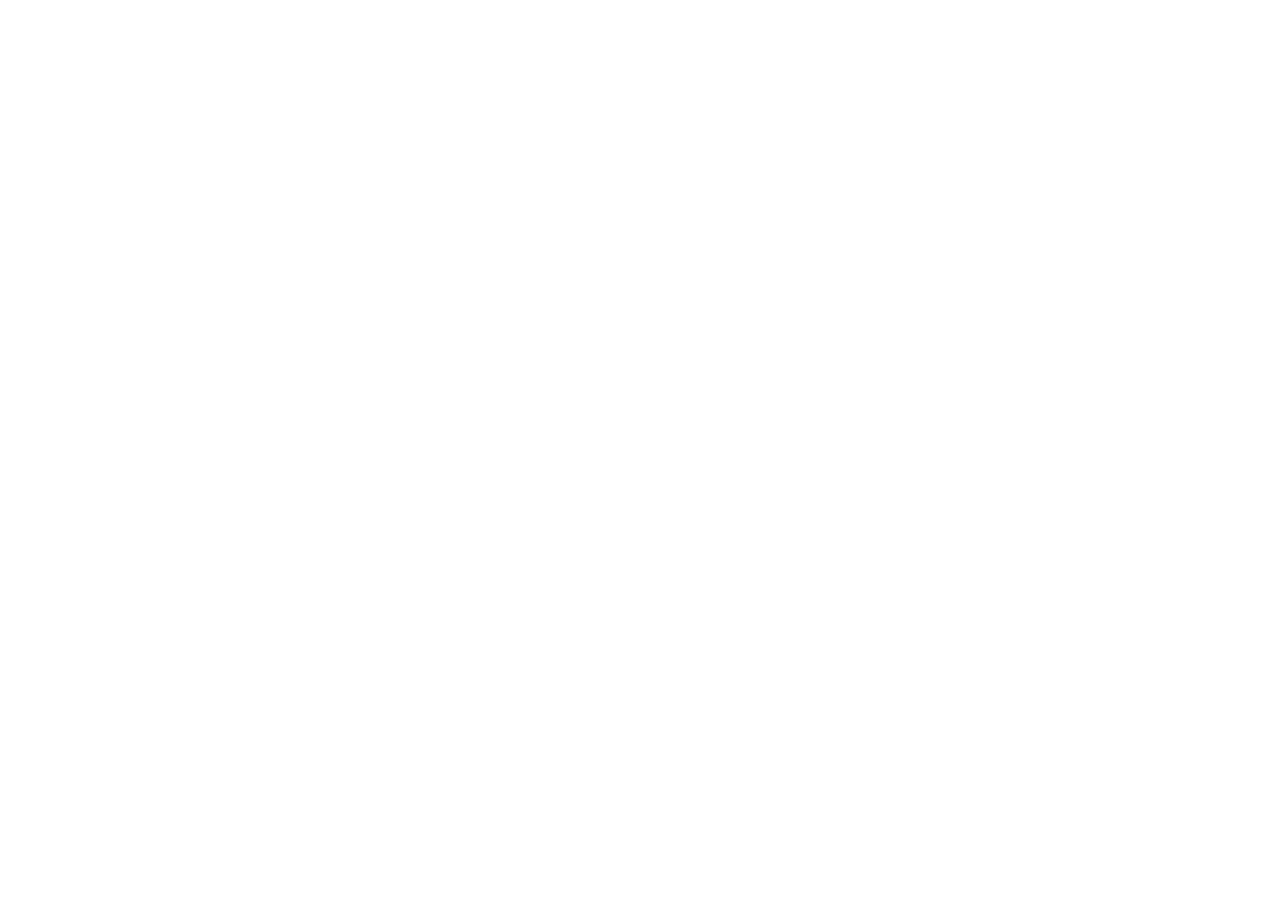
==== index.html @ a0ca3797 "Modifique el html y puse los links a los css" ====
<!DOCTYPE html>
<html lang="es">
<head>
	<meta charset="utf-8">
	<title>Frontend</title>
	<meta name="description" content="Curso de Frontend onlie">
	<meta name="keywords" content="html, css, backbone, django, node">
	<link rel="stylesheet" type="text/css" href="css/style.css">
	<link rel="stylesheet" type="text/css" href="css/normalize.css">

</head>
<body>

</body>
</html>
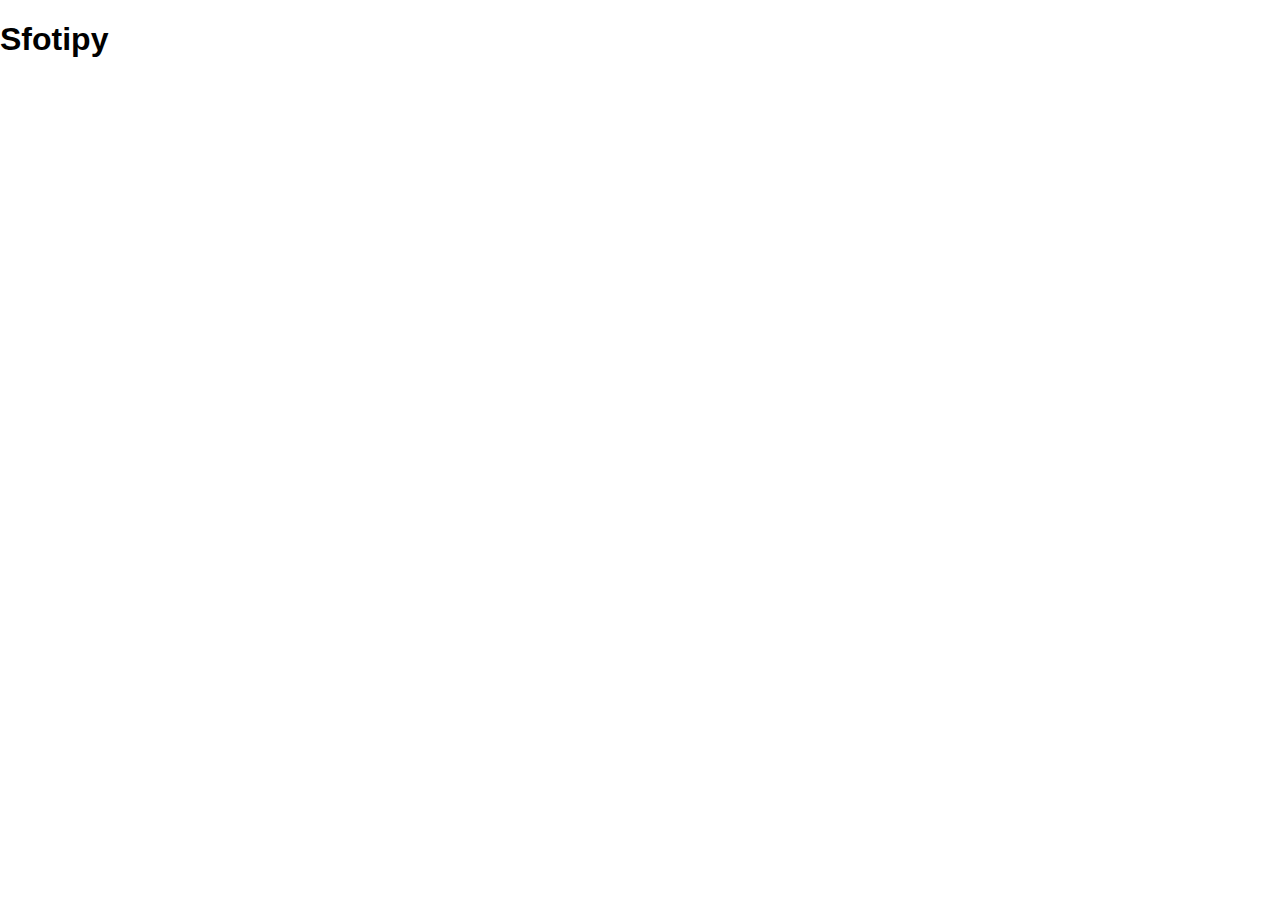
==== commit 213ccae3: "todo configurado" ====
--- a/index.html
+++ b/index.html
@@ -7,9 +7,8 @@
 	<meta name="keywords" content="html, css, backbone, django, node">
 	<link rel="stylesheet" type="text/css" href="css/style.css">
 	<link rel="stylesheet" type="text/css" href="css/normalize.css">
-
 </head>
 <body>
-
+<h1>Sfotipy</h1>
 </body>
 </html>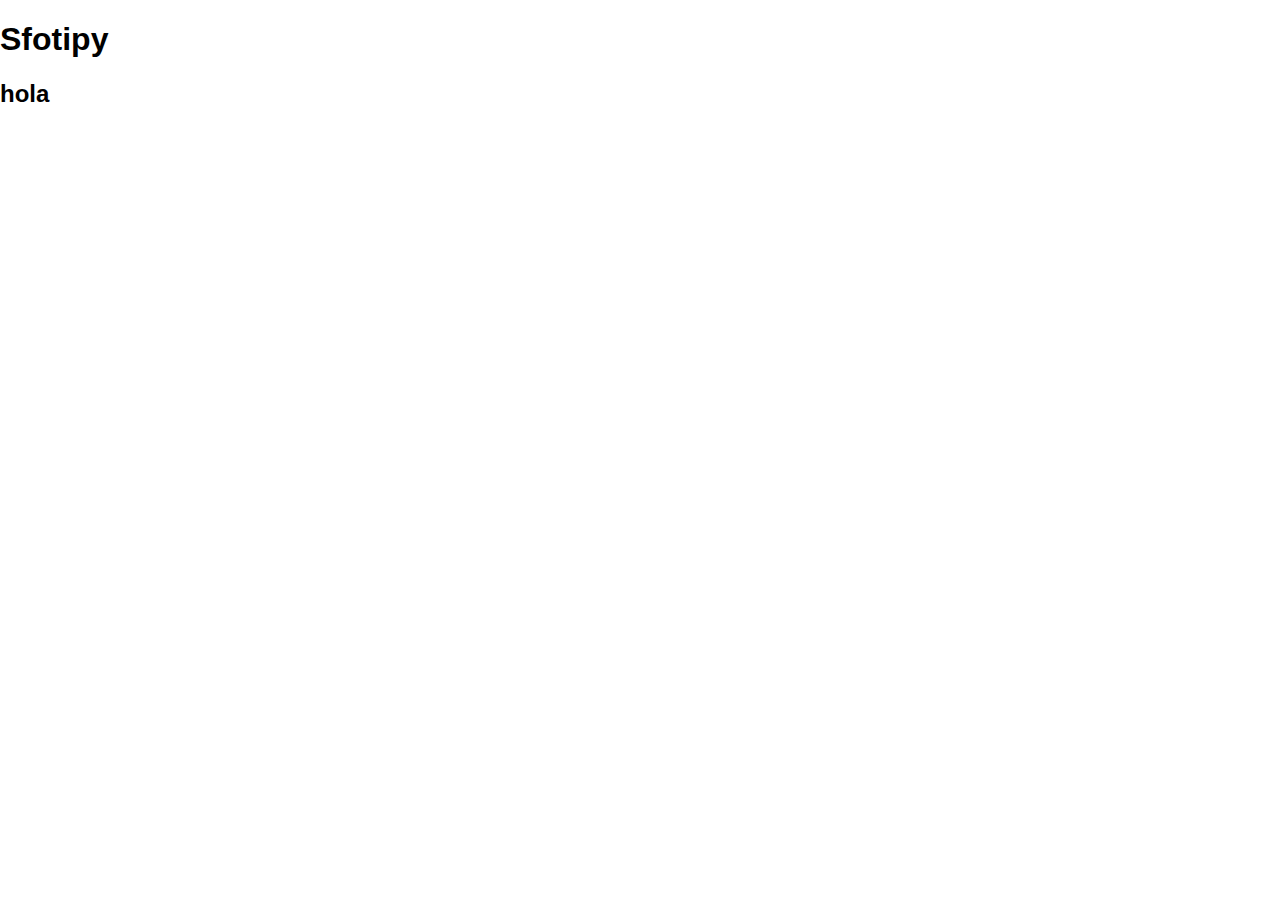
==== commit 3a5d7664: "Que suba -.-" ====
--- a/index.html
+++ b/index.html
@@ -10,5 +10,6 @@
 </head>
 <body>
 <h1>Sfotipy</h1>
+<h2>hola</h2>
 </body>
 </html>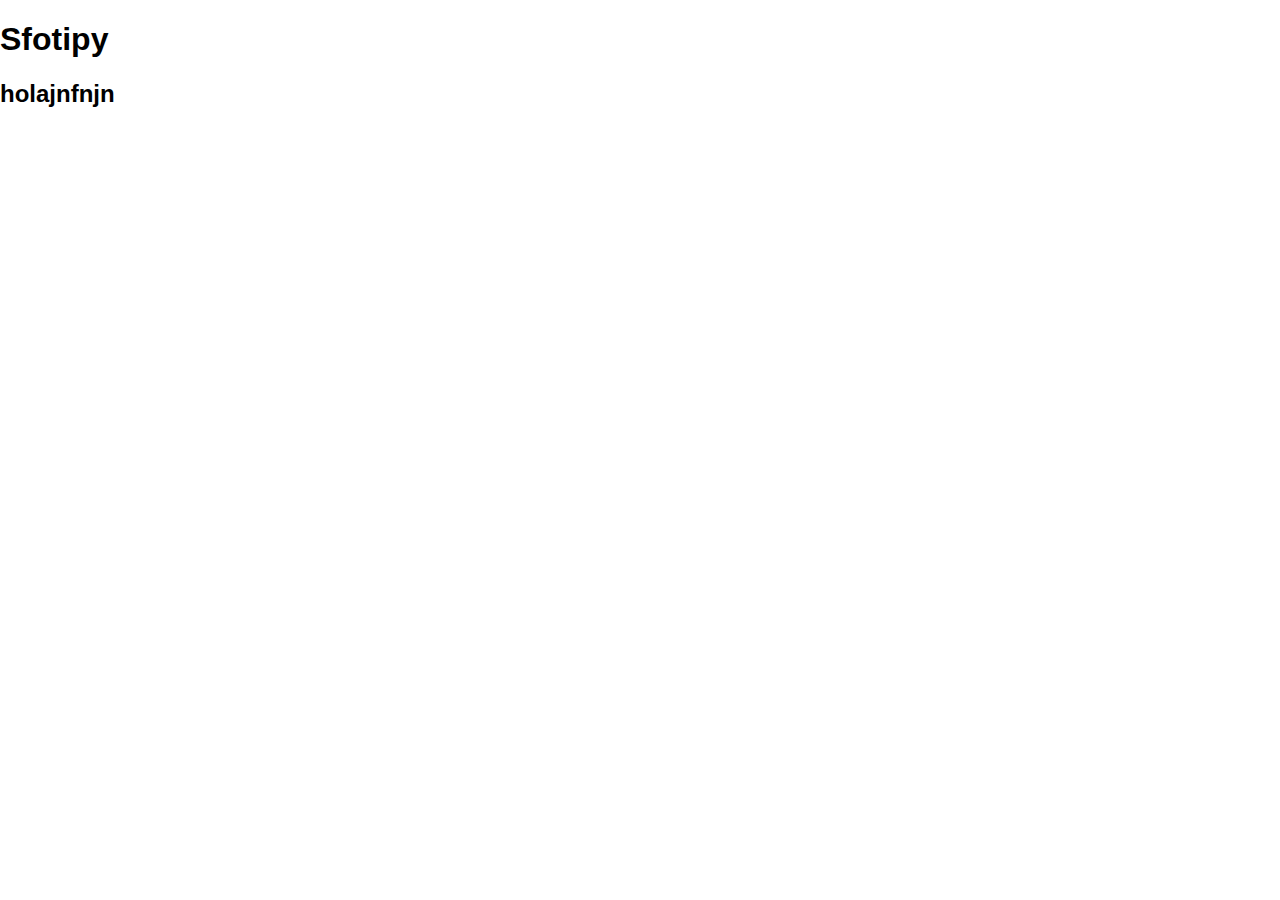
==== commit dc7c60b5: "Que suba -.-" ====
--- a/index.html
+++ b/index.html
@@ -10,6 +10,6 @@
 </head>
 <body>
 <h1>Sfotipy</h1>
-<h2>hola</h2>
+<h2>holajnfnjn</h2>
 </body>
 </html>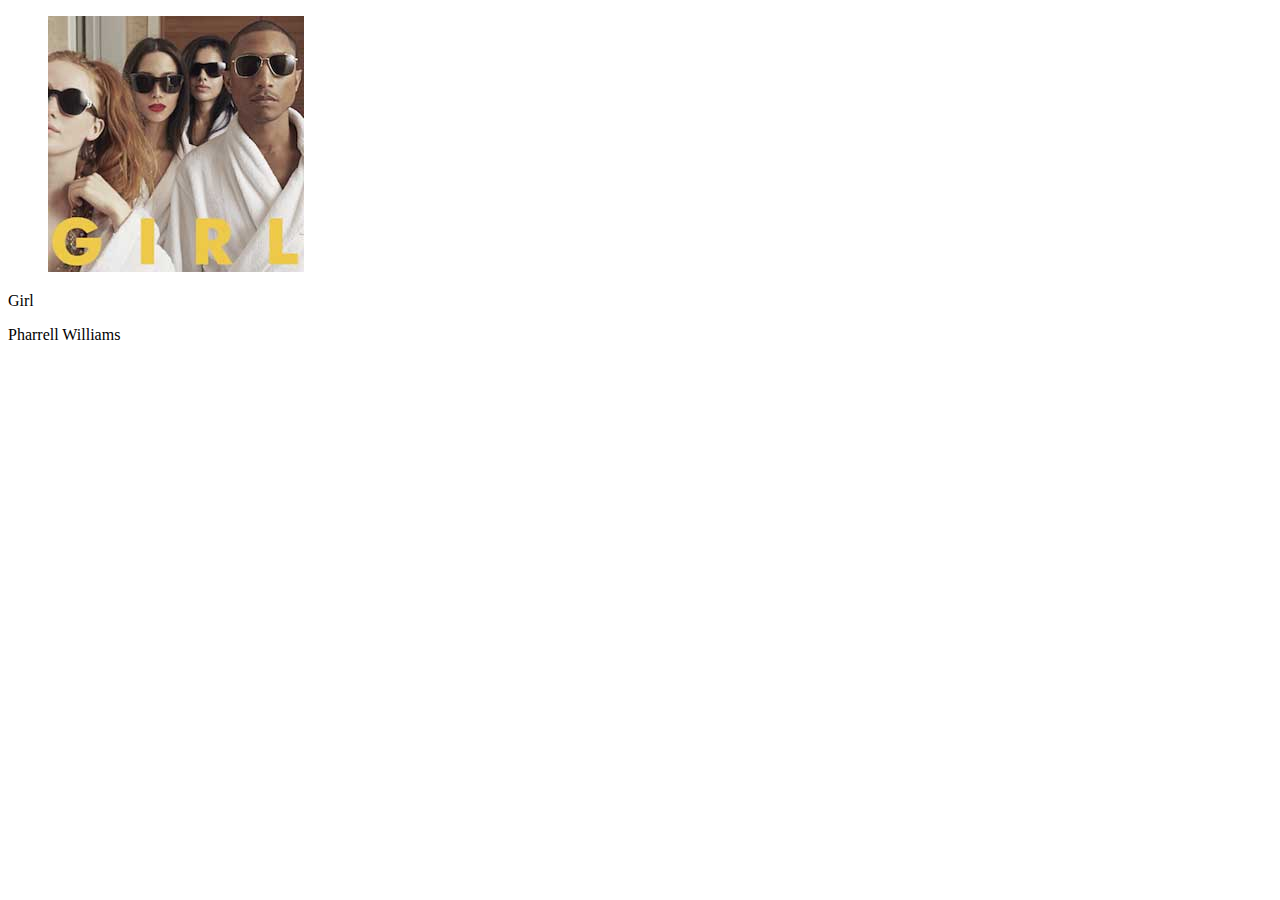
==== commit c548201a: "Archivos bases de la maqueta" ====
--- a/index.html
+++ b/index.html
@@ -5,11 +5,25 @@
 	<title>Frontend</title>
 	<meta name="description" content="Curso de Frontend onlie">
 	<meta name="keywords" content="html, css, backbone, django, node">
-	<link rel="stylesheet" type="text/css" href="css/style.css">
-	<link rel="stylesheet" type="text/css" href="css/normalize.css">
+	<link rel="stylesheet" href="css/estilos.css">
 </head>
 <body>
-<h1>Sfotipy</h1>
-<h2>holajnfnjn</h2>
+	<header class="header">
+		
+	</header>
+	<section class="container">
+		<article class="song">
+			<figure class="image">
+				<img src="songs/girl.jpg">
+			</figure>
+			<p class="name">
+				Girl
+			</p>
+			<p class="author">
+				Pharrell Williams
+			</p>
+		</article>
+		
+	</section>
 </body>
 </html>--- a/css/estilos.css
+++ b/css/estilos.css
@@ -0,0 +1 @@
+h1{color:#008000}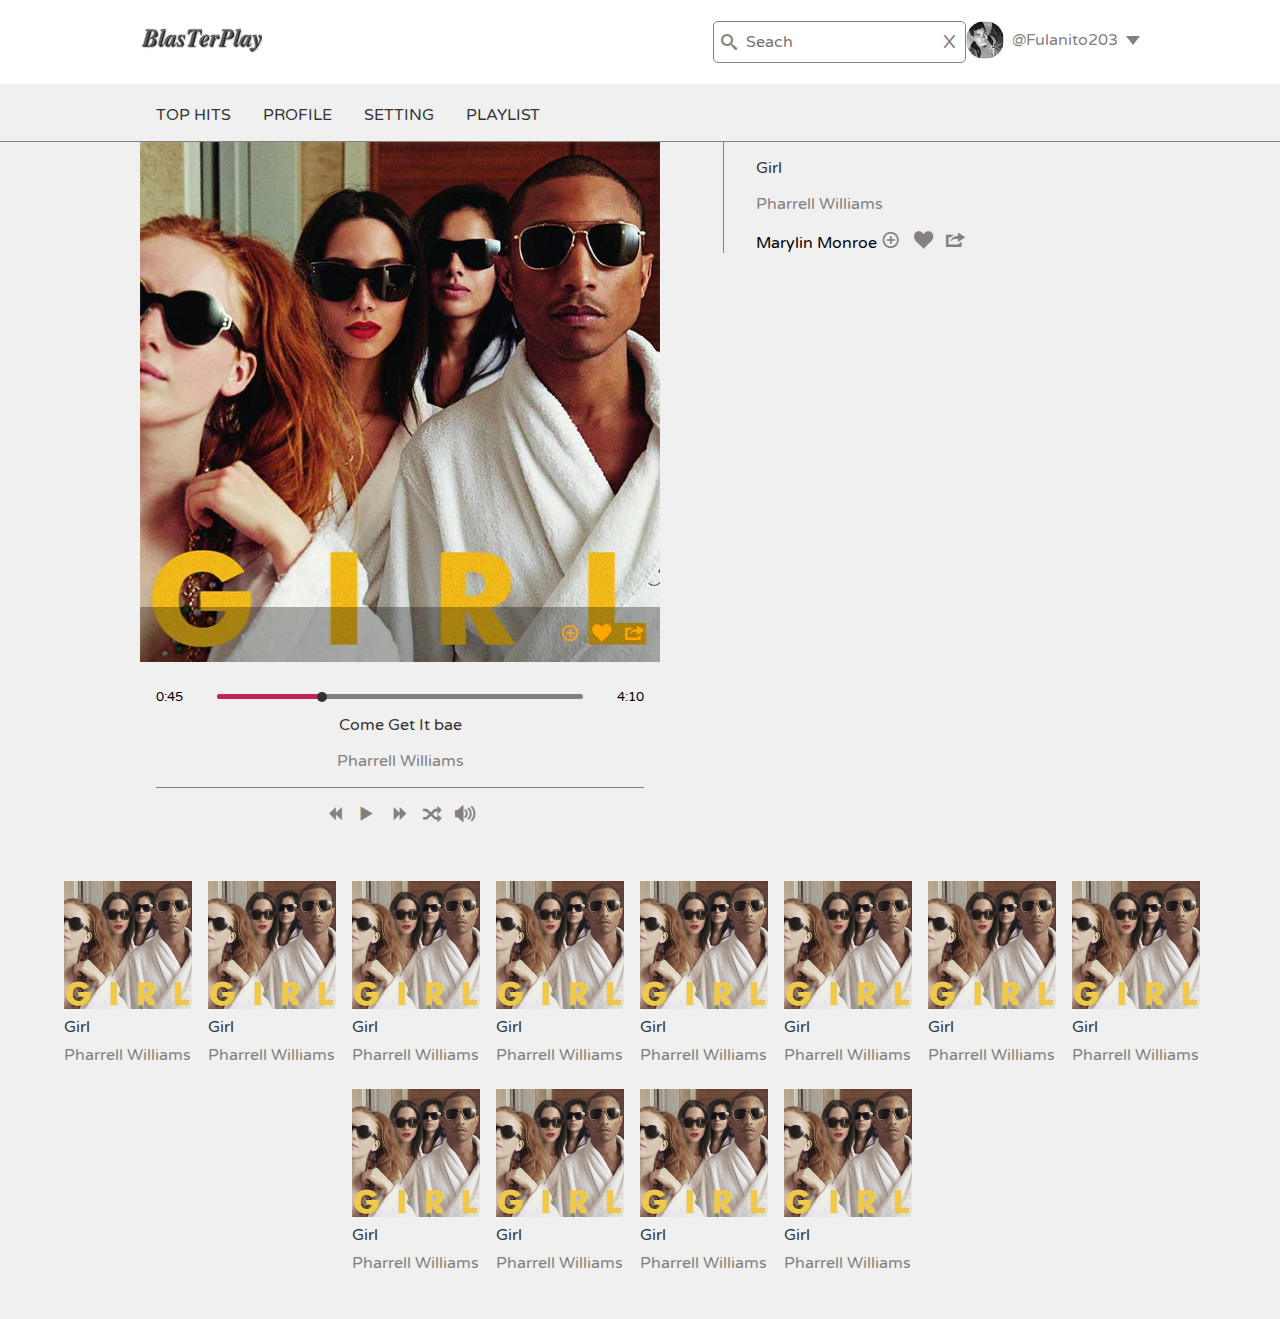
==== commit 3cadaeac: "Uff mega actualice" ====
--- a/index.html
+++ b/index.html
@@ -3,27 +3,251 @@
 <head>
 	<meta charset="utf-8">
 	<title>Frontend</title>
+	<meta name="viewport" content="width=device-width, initial-scale=1, maximun-scale=1">
 	<meta name="description" content="Curso de Frontend onlie">
 	<meta name="keywords" content="html, css, backbone, django, node">
+	<link rel="stylesheet" type="text/css" href="css/icon/fonts.css">
+	<link href='https://fonts.googleapis.com/css?family=Varela+Round' rel='stylesheet' type='text/css'>
 	<link rel="stylesheet" href="css/estilos.css">
 </head>
 <body>
-	<header class="header">
-		
+	<header class="header relative border-bottom ">
+		<div class="logo">
+			<div class="wrap center-block">
+				<figure class="image isotipo left">
+					<img src="img/blasterplay.png" alt="BlasTerplay">
+				</figure>
+				<div class="user right">
+					<figure class="avatar round left">
+						<img src="img/avatares/blaster203.jpg" alt="@fulanito203" width="38" height="38">
+					</figure>
+					<span class="left username"> @Fulanito203</span>
+				</div>
+				<div  class="search right">
+					<form action="" class="relative">
+						<span class="icon-lupa search-icon"></span>
+						<input class="input" type="text" placeholder="Seach"></input>
+						<span class="close-icon">X</span>
+					</form>
+				</div>
+			</div>	
+		</div>
+		<a href="" class="button-menu icon-menu"></a>
+		<nav class="menu">
+			<ul class="list wrap center-block">
+				<li class="item">
+					<a href="#">Top Hits</a>
+				</li>
+				<li class="item">
+					<a href="#">Profile</a>
+				</li>
+				<li class="item">
+					<a href="#">Setting</a>
+				</li>
+				<li class="item">
+					<a href="#">Playlist</a>
+				</li>
+			</ul>
+		</nav>
+		<div class="title">
+			<span>
+				Top hits
+			</span>
+		</div>
 	</header>
+	<section class="playing medium small large">
+		<div class="music">
+				<figure class="image relative">
+				<img src="img/songs/girl2.jpg" width="320" height="320" alt="Come Get It Bae Pharrell Williams">
+				<div class="actions padding right-text">
+					<a href="" class="action icon-plus"></a>
+					<a href="" class="action icon-heart"></a>
+					<a href="" class="action icon-share"></a>
+				</div>
+			</figure>
+			<div class="padding">
+				<div class="progress">
+				<span class="min">0:45</span>
+				<div class="total">
+					<div class="state">
+						<div class="circle">
+							
+						</div>
+					</div>
+				</div>
+				<span class="max">4:10</span>
+				</div>
+				<div class="description center-text border-bottom">
+				<p class="name">
+					Come Get It bae
+				</p>
+				<p class="author">
+					Pharrell Williams
+				</p>
+				</div>
+				<div class="play padding-tb center-text">
+				<a href="" class="action gray icon-backward"></a>
+				<a href="" class="action gray icon-play"></a>
+				<a href="" class="action gray icon-forward"></a>
+				<a href="" class="action gray icon-shuffle"></a>
+				<a href="" class="action gray icon-volume-high"></a>
+				</div>
+			</div>
+		</div>
+		<div class="playlist right">
+			<p class="name">
+				Girl
+			</p>
+			<p class="author">
+				Pharrell Williams
+			</p>
+			<ul class="list">
+				<li class="item">
+					<span>
+						Marylin Monroe
+					</span>
+					<span>
+						<a href="#" class="action icon-plus gray"></a>
+						<a href="#" class="action icon-heart gray"></a>
+						<a href="#" class="action icon-share gray"></a>
+					</span>
+				</li>
+			</ul>
+		</div>
+	</section>
 	<section class="container">
 		<article class="song">
 			<figure class="image">
-				<img src="songs/girl.jpg">
-			</figure>
-			<p class="name">
-				Girl
-			</p>
-			<p class="author">
-				Pharrell Williams
-			</p>
-		</article>
-		
+				<img src="img/songs/girl.jpg" width="128" height="128" alt="Girl Pharrell Williams">
+			</figure>
+			<p class="name">
+				Girl
+			</p>
+			<p class="author">
+				Pharrell Williams
+			</p>
+		</article>
+		<article class="song">
+			<figure class="image">
+				<img src="img/songs/girl.jpg" width="128" height="128" alt="Girl Pharrell Williams">
+			</figure>
+			<p class="name">
+				Girl
+			</p>
+			<p class="author">
+				Pharrell Williams
+			</p>
+		</article>
+		<article class="song">
+			<figure class="image">
+				<img src="img/songs/girl.jpg" width="128" height="128" alt="Girl Pharrell Williams">
+			</figure>
+			<p class="name">
+				Girl
+			</p>
+			<p class="author">
+				Pharrell Williams
+			</p>
+		</article>
+		<article class="song">
+			<figure class="image">
+				<img src="img/songs/girl.jpg" width="128" height="128" alt="Girl Pharrell Williams">
+			</figure>
+			<p class="name">
+				Girl
+			</p>
+			<p class="author">
+				Pharrell Williams
+			</p>
+		</article>
+		<article class="song">
+			<figure class="image">
+				<img src="img/songs/girl.jpg" width="128" height="128" alt="Girl Pharrell Williams">
+			</figure>
+			<p class="name">
+				Girl
+			</p>
+			<p class="author">
+				Pharrell Williams
+			</p>
+		</article>
+		<article class="song">
+			<figure class="image">
+				<img src="img/songs/girl.jpg" width="128" height="128" alt="Girl Pharrell Williams">
+			</figure>
+			<p class="name">
+				Girl
+			</p>
+			<p class="author">
+				Pharrell Williams
+			</p>
+		</article>
+		<article class="song">
+			<figure class="image">
+				<img src="img/songs/girl.jpg" width="128" height="128" alt="Girl Pharrell Williams">
+			</figure>
+			<p class="name">
+				Girl
+			</p>
+			<p class="author">
+				Pharrell Williams
+			</p>
+		</article>
+		<article class="song">
+			<figure class="image">
+				<img src="img/songs/girl.jpg" width="128" height="128" alt="Girl Pharrell Williams">
+			</figure>
+			<p class="name">
+				Girl
+			</p>
+			<p class="author">
+				Pharrell Williams
+			</p>
+		</article>
+		<article class="song">
+			<figure class="image">
+				<img src="img/songs/girl.jpg" width="128" height="128" alt="Girl Pharrell Williams">
+			</figure>
+			<p class="name">
+				Girl
+			</p>
+			<p class="author">
+				Pharrell Williams
+			</p>
+		</article>
+		<article class="song">
+			<figure class="image">
+				<img src="img/songs/girl.jpg" width="128" height="128" alt="Girl Pharrell Williams">
+			</figure>
+			<p class="name">
+				Girl
+			</p>
+			<p class="author">
+				Pharrell Williams
+			</p>
+		</article>
+		<article class="song">
+			<figure class="image">
+				<img src="img/songs/girl.jpg" width="128" height="128" alt="Girl Pharrell Williams">
+			</figure>
+			<p class="name">
+				Girl
+			</p>
+			<p class="author">
+				Pharrell Williams
+			</p>
+		</article>
+		<article class="song">
+			<figure class="image">
+				<img src="img/songs/girl.jpg" width="128" height="128" alt="Girl Pharrell Williams">
+			</figure>
+			<p class="name">
+				Girl
+			</p>
+			<p class="author">
+				Pharrell Williams
+			</p>
+		</article>
 	</section>
 </body>
 </html>--- a/css/icon/fonts.css
+++ b/css/icon/fonts.css
@@ -0,0 +1,81 @@
+@font-face {
+    font-family: 'icomoon';
+    src:    url('fonts/icomoon.eot?md8wsl');
+    src:    url('fonts/icomoon.eot?md8wsl#iefix') format('embedded-opentype'),
+        url('fonts/icomoon.ttf?md8wsl') format('truetype'),
+        url('fonts/icomoon.woff?md8wsl') format('woff'),
+        url('fonts/icomoon.svg?md8wsl#icomoon') format('svg');
+    font-weight: normal;
+    font-style: normal;
+}
+
+[class^="icon-"], [class*=" icon-"] {
+    /* use !important to prevent issues with browser extensions that change fonts */
+    font-family: 'icomoon' !important;
+    speak: none;
+    font-style: normal;
+    font-weight: normal;
+    font-variant: normal;
+    text-transform: none;
+    line-height: 1;
+
+    /* Better Font Rendering =========== */
+    -webkit-font-smoothing: antialiased;
+    -moz-osx-font-smoothing: grayscale;
+}
+
+.icon-plus:before {
+    content: "\e911";
+}
+.icon-menu:before {
+    content: "\e910";
+}
+.icon-envelop:before {
+    content: "\e900";
+}
+.icon-user:before {
+    content: "\e901";
+}
+.icon-lupa:before {
+    content: "\e902";
+}
+.icon-lock:before {
+    content: "\e903";
+}
+.icon-heart:before {
+    content: "\e904";
+}
+.icon-play:before {
+    content: "\e905";
+}
+.icon-pause:before {
+    content: "\e906";
+}
+.icon-stop:before {
+    content: "\e907";
+}
+.icon-backward:before {
+    content: "\e908";
+}
+.icon-forward:before {
+    content: "\e909";
+}
+.icon-volume-high:before {
+    content: "\e90a";
+}
+.icon-shuffle:before {
+    content: "\e90f";
+}
+.icon-arrow-left:before {
+    content: "\e90b";
+}
+.icon-share:before {
+    content: "\e90c";
+}
+.icon-facebook:before {
+    content: "\e90d";
+}
+.icon-twitter:before {
+    content: "\e90e";
+}
+
--- a/css/estilos.css
+++ b/css/estilos.css
@@ -1 +1,2 @@
-h1{color:#008000}+/* normalize.css v3.0.3 | MIT License | github.com/necolas/normalize.css */
+html{font-family:sans-serif;-ms-text-size-adjust:100%;-webkit-text-size-adjust:100%}body{margin:0}article,aside,details,figcaption,figure,footer,header,hgroup,main,menu,nav,section,summary{display:block}audio,canvas,progress,video{display:inline-block;vertical-align:baseline}audio:not([controls]){display:none;height:0}[hidden],template{display:none}a{background-color:transparent;}a:active,a:hover{outline:0}abbr[title]{border-bottom:1px dotted}b,strong{font-weight:bold}dfn{font-style:italic}h1{font-size:2em;margin:.67em 0}mark{background:#ff0;color:#000}small{font-size:80%}sub,sup{font-size:75%;line-height:0;position:relative;vertical-align:baseline}sup{top:-.5em}sub{bottom:-.25em}img{border:0}svg:not(:root){overflow:hidden}figure{margin:1em 40px}hr{box-sizing:content-box;height:0}pre{overflow:auto}code,kbd,pre,samp{font-family:monospace,monospace;font-size:1em}button,input,optgroup,select,textarea{color:inherit;font:inherit;margin:0}button{overflow:visible}button,select{text-transform:none}button,html input[type="button"],input[type="reset"],input[type="submit"]{-webkit-appearance:button;cursor:pointer}button[disabled],html input[disabled]{cursor:default}button::-moz-focus-inner,input::-moz-focus-inner{border:0;padding:0}input{line-height:normal}input[type="checkbox"],input[type="radio"]{box-sizing:border-box;padding:0}input[type="number"]::-webkit-inner-spin-button,input[type="number"]::-webkit-outer-spin-button{height:auto}input[type="search"]{-webkit-appearance:textfield;box-sizing:content-box}input[type="search"]::-webkit-search-cancel-button,input[type="search"]::-webkit-search-decoration{-webkit-appearance:none}fieldset{border:1px solid #c0c0c0;margin:0 2px;padding:.35em .625em .75em}legend{border:0;padding:0}textarea{overflow:auto}optgroup{font-weight:bold}table{border-collapse:collapse;border-spacing:0}td,th{padding:0}a{text-decoration:none}body{font-size:16px;font-family:'Varela Round',sans-serif}img{vertical-align:top}ul{margin:0;padding:0}.action{color:#ffa500;font-size:1.2em;margin-right:.5em;}.action:last-child{margin-right:0}.action.gray{color:#818181}.padding-tb{padding:1em 0}.left{float:left}.right{float:right}.actions{background:rgba(0,0,0,0.3);bottom:0;left:0;position:absolute;right:0}.padding{padding:1em}.progress{position:relative;margin:1em 0;}.progress .min,.progress .max{font-size:.8em;position:absolute;top:-5px}.progress .min{left:0}.progress .max{right:0}.progress .total{height:5px;background:#818181;width:75%;margin:0 auto;border-radius:5px}.progress .state{height:5px;background:#bd255b;width:30%;border-radius:5px;position:relative}.progress .circle{background:#333;height:10px;width:10px;border-radius:50%;position:absolute;right:0;top:-2px}.button-menu{color:#333;left:.5em;margin-top:-10px;position:absolute;top:50%}.border-bottom{border-bottom:1px solid #818181}.right-text{text-align:right}.relative{position:relative}.container{font-size:0;padding:1.4rem;text-align:center}.menu{display:none}.header{height:3.5em;}.header .title{font-size:1.1em;text-align:center;margin:0;line-heigth:3.5em}.song{display:inline-block;font-size:1rem;margin-bottom:1em;margin-right:1em;text-align:left;width:8rem;}.song:nth-child(even){margin-right:0}.song p{margin:.5em 0}figure{margin:0}.name{color:#333}.author{color:#818181}.center-block{margin:0 auto}.center-text{text-align:center}.relative{position:relative}.wrap{width:1000px}.round{border-radius:50%;overflow:hidden}.playing.small{width:20em}.input{border:1px solid #818181;height:2.5em;border-radius:5px;padding:0 1em 0 2em}.search-icon{position:absolute;left:.5em;top:.8em;color:#818181}.close-icon{position:absolute;top:.5em;color:#818181;right:.5em;font-size:1.2em}@media screen and (min-width:480px){.song:nth-child(even){margin-right:1em}.image img{width:100%;height:auto}.playing.medium{width:auto}}@media screen and (min-width:1000px){body{background:#f0f0f0}.button-menu{display:none}.playing.large{margin:0 auto;width:62.5em;overflow:hidden}.menu{overflow:hidden;background:#f0f0f0;display:block;}.menu .item{float:left;list-style:none;}.menu .item a{color:#333;text-transform:uppercase;cursor:pointer;padding:1em;display:block;border-top:5px solid transparent;}.menu .item a:hover{border-top:5px solid #818181;-webkit-transition:.5s}.music{width:32.5em;float:left}.playlist{width:22em;padding:0 2em;border-left:1px solid #818181;}.playlist .list{list-style:none}.header{height:auto;}.header .title{display:none}.isotipo{width:122px}.logo{padding:1.3em 0;overflow:hidden;background:#fff}.avatar{width:38px;height:38px}.username{color:#818181;position:relative;top:9px;margin-left:.5em;}.username:after{border-left:7px solid transparent;border-right:7px solid transparent;border-top:9px solid #818181;content:"";display:inline-block;margin-left:.5em}}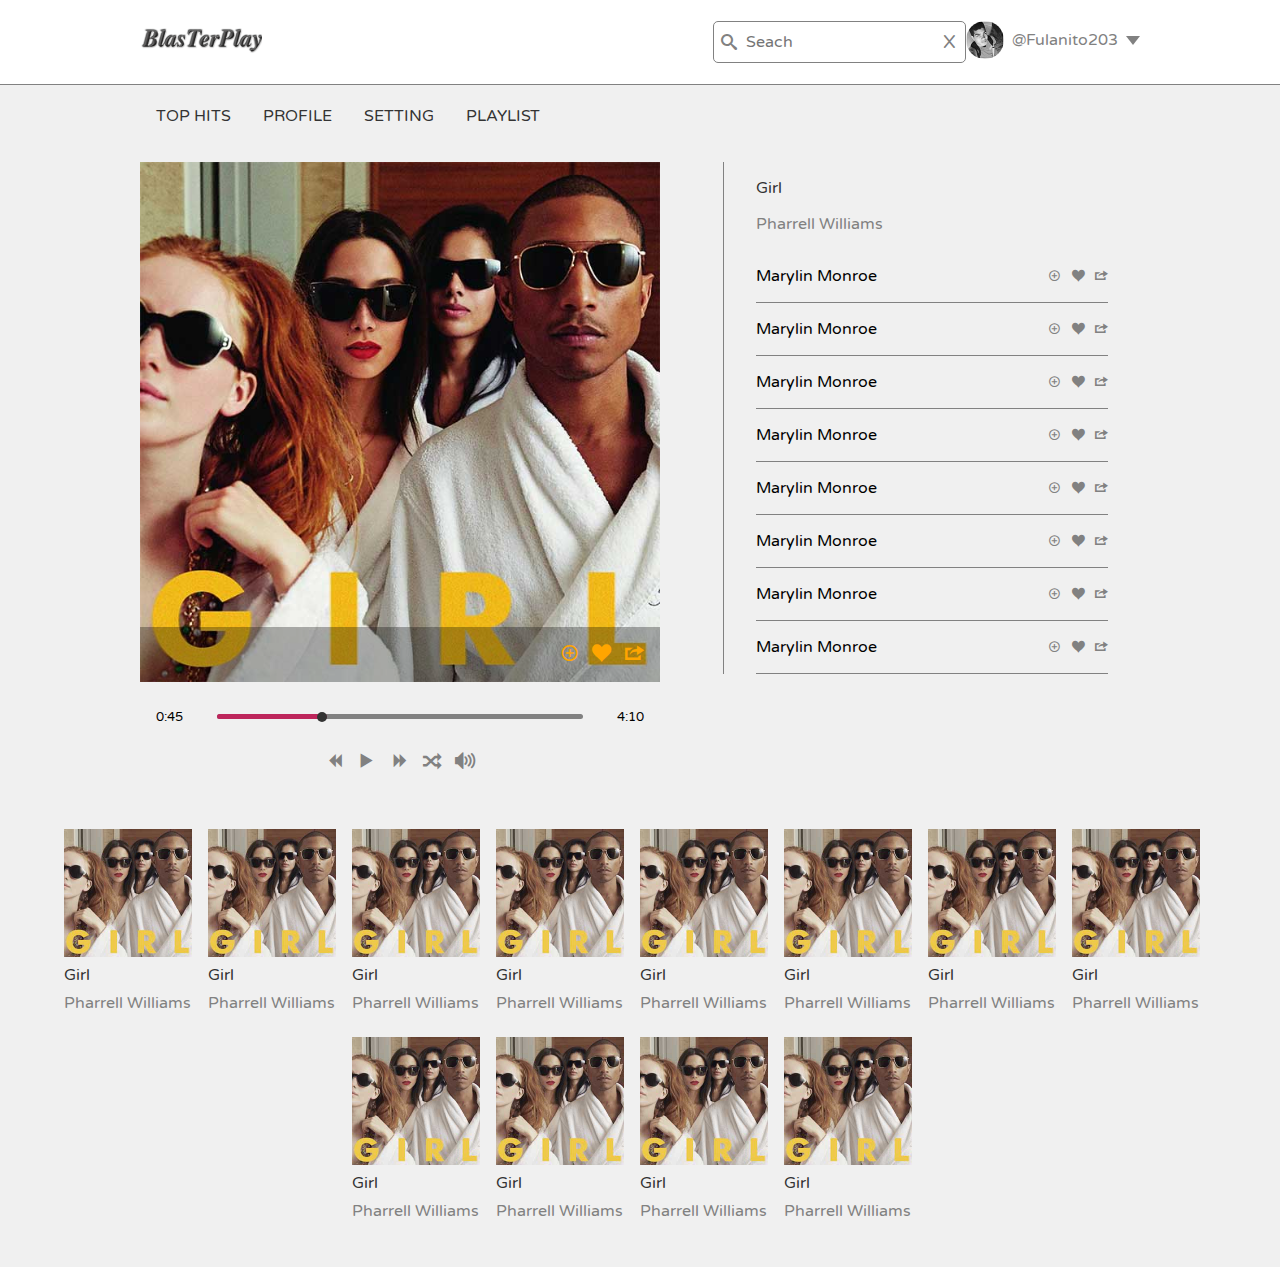
==== commit 80b5a73b: "Curso actualizado y mejorado" ====
--- a/index.html
+++ b/index.html
@@ -3,7 +3,7 @@
 <head>
 	<meta charset="utf-8">
 	<title>Frontend</title>
-	<meta name="viewport" content="width=device-width, initial-scale=1, maximun-scale=1">
+	<meta name="viewport" content="width=device-width, initial-scale=1, maximum-scale=1">
 	<meta name="description" content="Curso de Frontend onlie">
 	<meta name="keywords" content="html, css, backbone, django, node">
 	<link rel="stylesheet" type="text/css" href="css/icon/fonts.css">
@@ -101,12 +101,75 @@
 			<p class="author">
 				Pharrell Williams
 			</p>
-			<ul class="list">
-				<li class="item">
-					<span>
-						Marylin Monroe
-					</span>
-					<span>
+			<ul class="list ">
+				<li class="item border-bottom">
+					<span>
+						Marylin Monroe
+					</span>
+					<span class="right">
+						<a href="#" class="action icon-plus gray"></a>
+						<a href="#" class="action icon-heart gray"></a>
+						<a href="#" class="action icon-share gray"></a>
+					</span>
+				</li><li class="item border-bottom">
+					<span>
+						Marylin Monroe
+					</span>
+					<span class="right">
+						<a href="#" class="action icon-plus gray"></a>
+						<a href="#" class="action icon-heart gray"></a>
+						<a href="#" class="action icon-share gray"></a>
+					</span>
+				</li><li class="item border-bottom">
+					<span>
+						Marylin Monroe
+					</span>
+					<span class="right">
+						<a href="#" class="action icon-plus gray"></a>
+						<a href="#" class="action icon-heart gray"></a>
+						<a href="#" class="action icon-share gray"></a>
+					</span>
+				</li><li class="item border-bottom">
+					<span>
+						Marylin Monroe
+					</span>
+					<span class="right">
+						<a href="#" class="action icon-plus gray"></a>
+						<a href="#" class="action icon-heart gray"></a>
+						<a href="#" class="action icon-share gray"></a>
+					</span>
+				</li><li class="item border-bottom">
+					<span>
+						Marylin Monroe
+					</span>
+					<span class="right">
+						<a href="#" class="action icon-plus gray"></a>
+						<a href="#" class="action icon-heart gray"></a>
+						<a href="#" class="action icon-share gray"></a>
+					</span>
+				</li><li class="item border-bottom">
+					<span>
+						Marylin Monroe
+					</span>
+					<span class="right">
+						<a href="#" class="action icon-plus gray"></a>
+						<a href="#" class="action icon-heart gray"></a>
+						<a href="#" class="action icon-share gray"></a>
+					</span>
+				</li><li class="item border-bottom">
+					<span>
+						Marylin Monroe
+					</span>
+					<span class="right">
+						<a href="#" class="action icon-plus gray"></a>
+						<a href="#" class="action icon-heart gray"></a>
+						<a href="#" class="action icon-share gray"></a>
+					</span>
+				</li><li class="item border-bottom">
+					<span>
+						Marylin Monroe
+					</span>
+					<span class="right">
 						<a href="#" class="action icon-plus gray"></a>
 						<a href="#" class="action icon-heart gray"></a>
 						<a href="#" class="action icon-share gray"></a>
--- a/css/estilos.css
+++ b/css/estilos.css
@@ -1,2 +1,3 @@
 /* normalize.css v3.0.3 | MIT License | github.com/necolas/normalize.css */
-html{font-family:sans-serif;-ms-text-size-adjust:100%;-webkit-text-size-adjust:100%}body{margin:0}article,aside,details,figcaption,figure,footer,header,hgroup,main,menu,nav,section,summary{display:block}audio,canvas,progress,video{display:inline-block;vertical-align:baseline}audio:not([controls]){display:none;height:0}[hidden],template{display:none}a{background-color:transparent;}a:active,a:hover{outline:0}abbr[title]{border-bottom:1px dotted}b,strong{font-weight:bold}dfn{font-style:italic}h1{font-size:2em;margin:.67em 0}mark{background:#ff0;color:#000}small{font-size:80%}sub,sup{font-size:75%;line-height:0;position:relative;vertical-align:baseline}sup{top:-.5em}sub{bottom:-.25em}img{border:0}svg:not(:root){overflow:hidden}figure{margin:1em 40px}hr{box-sizing:content-box;height:0}pre{overflow:auto}code,kbd,pre,samp{font-family:monospace,monospace;font-size:1em}button,input,optgroup,select,textarea{color:inherit;font:inherit;margin:0}button{overflow:visible}button,select{text-transform:none}button,html input[type="button"],input[type="reset"],input[type="submit"]{-webkit-appearance:button;cursor:pointer}button[disabled],html input[disabled]{cursor:default}button::-moz-focus-inner,input::-moz-focus-inner{border:0;padding:0}input{line-height:normal}input[type="checkbox"],input[type="radio"]{box-sizing:border-box;padding:0}input[type="number"]::-webkit-inner-spin-button,input[type="number"]::-webkit-outer-spin-button{height:auto}input[type="search"]{-webkit-appearance:textfield;box-sizing:content-box}input[type="search"]::-webkit-search-cancel-button,input[type="search"]::-webkit-search-decoration{-webkit-appearance:none}fieldset{border:1px solid #c0c0c0;margin:0 2px;padding:.35em .625em .75em}legend{border:0;padding:0}textarea{overflow:auto}optgroup{font-weight:bold}table{border-collapse:collapse;border-spacing:0}td,th{padding:0}a{text-decoration:none}body{font-size:16px;font-family:'Varela Round',sans-serif}img{vertical-align:top}ul{margin:0;padding:0}.action{color:#ffa500;font-size:1.2em;margin-right:.5em;}.action:last-child{margin-right:0}.action.gray{color:#818181}.padding-tb{padding:1em 0}.left{float:left}.right{float:right}.actions{background:rgba(0,0,0,0.3);bottom:0;left:0;position:absolute;right:0}.padding{padding:1em}.progress{position:relative;margin:1em 0;}.progress .min,.progress .max{font-size:.8em;position:absolute;top:-5px}.progress .min{left:0}.progress .max{right:0}.progress .total{height:5px;background:#818181;width:75%;margin:0 auto;border-radius:5px}.progress .state{height:5px;background:#bd255b;width:30%;border-radius:5px;position:relative}.progress .circle{background:#333;height:10px;width:10px;border-radius:50%;position:absolute;right:0;top:-2px}.button-menu{color:#333;left:.5em;margin-top:-10px;position:absolute;top:50%}.border-bottom{border-bottom:1px solid #818181}.right-text{text-align:right}.relative{position:relative}.container{font-size:0;padding:1.4rem;text-align:center}.menu{display:none}.header{height:3.5em;}.header .title{font-size:1.1em;text-align:center;margin:0;line-heigth:3.5em}.song{display:inline-block;font-size:1rem;margin-bottom:1em;margin-right:1em;text-align:left;width:8rem;}.song:nth-child(even){margin-right:0}.song p{margin:.5em 0}figure{margin:0}.name{color:#333}.author{color:#818181}.center-block{margin:0 auto}.center-text{text-align:center}.relative{position:relative}.wrap{width:1000px}.round{border-radius:50%;overflow:hidden}.playing.small{width:20em}.input{border:1px solid #818181;height:2.5em;border-radius:5px;padding:0 1em 0 2em}.search-icon{position:absolute;left:.5em;top:.8em;color:#818181}.close-icon{position:absolute;top:.5em;color:#818181;right:.5em;font-size:1.2em}@media screen and (min-width:480px){.song:nth-child(even){margin-right:1em}.image img{width:100%;height:auto}.playing.medium{width:auto}}@media screen and (min-width:1000px){body{background:#f0f0f0}.button-menu{display:none}.playing.large{margin:0 auto;width:62.5em;overflow:hidden}.menu{overflow:hidden;background:#f0f0f0;display:block;}.menu .item{float:left;list-style:none;}.menu .item a{color:#333;text-transform:uppercase;cursor:pointer;padding:1em;display:block;border-top:5px solid transparent;}.menu .item a:hover{border-top:5px solid #818181;-webkit-transition:.5s}.music{width:32.5em;float:left}.playlist{width:22em;padding:0 2em;border-left:1px solid #818181;}.playlist .list{list-style:none}.header{height:auto;}.header .title{display:none}.isotipo{width:122px}.logo{padding:1.3em 0;overflow:hidden;background:#fff}.avatar{width:38px;height:38px}.username{color:#818181;position:relative;top:9px;margin-left:.5em;}.username:after{border-left:7px solid transparent;border-right:7px solid transparent;border-top:9px solid #818181;content:"";display:inline-block;margin-left:.5em}}+html{font-family:sans-serif;-ms-text-size-adjust:100%;-webkit-text-size-adjust:100%}body{margin:0}article,aside,details,figcaption,figure,footer,header,hgroup,main,menu,nav,section,summary{display:block}audio,canvas,progress,video{display:inline-block;vertical-align:baseline}audio:not([controls]){display:none;height:0}[hidden],template{display:none}a{background-color:transparent;}a:active,a:hover{outline:0}abbr[title]{border-bottom:1px dotted}b,strong{font-weight:bold}dfn{font-style:italic}h1{font-size:2em;margin:.67em 0}mark{background:#ff0;color:#000}small{font-size:80%}sub,sup{font-size:75%;line-height:0;position:relative;vertical-align:baseline}sup{top:-.5em}sub{bottom:-.25em}img{border:0}svg:not(:root){overflow:hidden}figure{margin:1em 40px}hr{box-sizing:content-box;height:0}pre{overflow:auto}code,kbd,pre,samp{font-family:monospace,monospace;font-size:1em}button,input,optgroup,select,textarea{color:inherit;font:inherit;margin:0}button{overflow:visible}button,select{text-transform:none}button,html input[type="button"],input[type="reset"],input[type="submit"]{-webkit-appearance:button;cursor:pointer}button[disabled],html input[disabled]{cursor:default}button::-moz-focus-inner,input::-moz-focus-inner{border:0;padding:0}input{line-height:normal}input[type="checkbox"],input[type="radio"]{box-sizing:border-box;padding:0}input[type="number"]::-webkit-inner-spin-button,input[type="number"]::-webkit-outer-spin-button{height:auto}input[type="search"]{-webkit-appearance:textfield;box-sizing:content-box}input[type="search"]::-webkit-search-cancel-button,input[type="search"]::-webkit-search-decoration{-webkit-appearance:none}fieldset{border:1px solid #c0c0c0;margin:0 2px;padding:.35em .625em .75em}legend{border:0;padding:0}textarea{overflow:auto}optgroup{font-weight:bold}table{border-collapse:collapse;border-spacing:0}td,th{padding:0}/* normalize.css v3.0.3 | MIT License | github.com/necolas/normalize.css */
+html{font-family:sans-serif;-ms-text-size-adjust:100%;-webkit-text-size-adjust:100%}body{margin:0}article,aside,details,figcaption,figure,footer,header,hgroup,main,menu,nav,section,summary{display:block}audio,canvas,progress,video{display:inline-block;vertical-align:baseline}audio:not([controls]){display:none;height:0}[hidden],template{display:none}a{background-color:transparent;}a:active,a:hover{outline:0}abbr[title]{border-bottom:1px dotted}b,strong{font-weight:bold}dfn{font-style:italic}h1{font-size:2em;margin:.67em 0}mark{background:#ff0;color:#000}small{font-size:80%}sub,sup{font-size:75%;line-height:0;position:relative;vertical-align:baseline}sup{top:-.5em}sub{bottom:-.25em}img{border:0}svg:not(:root){overflow:hidden}figure{margin:1em 40px}hr{box-sizing:content-box;height:0}pre{overflow:auto}code,kbd,pre,samp{font-family:monospace,monospace;font-size:1em}button,input,optgroup,select,textarea{color:inherit;font:inherit;margin:0}button{overflow:visible}button,select{text-transform:none}button,html input[type="button"],input[type="reset"],input[type="submit"]{-webkit-appearance:button;cursor:pointer}button[disabled],html input[disabled]{cursor:default}button::-moz-focus-inner,input::-moz-focus-inner{border:0;padding:0}input{line-height:normal}input[type="checkbox"],input[type="radio"]{box-sizing:border-box;padding:0}input[type="number"]::-webkit-inner-spin-button,input[type="number"]::-webkit-outer-spin-button{height:auto}input[type="search"]{-webkit-appearance:textfield;box-sizing:content-box}input[type="search"]::-webkit-search-cancel-button,input[type="search"]::-webkit-search-decoration{-webkit-appearance:none}fieldset{border:1px solid #c0c0c0;margin:0 2px;padding:.35em .625em .75em}legend{border:0;padding:0}textarea{overflow:auto}optgroup{font-weight:bold}table{border-collapse:collapse;border-spacing:0}td,th{padding:0}a{text-decoration:none}body{font-size:16px;font-family:'Varela Round',sans-serif}img{vertical-align:top}ul{margin:0;padding:0}.action{text-decoration:none;color:#ffa500;font-size:1.2em;margin-right:.5em;}.action:last-child{margin-right:0}.action.gray{color:#818181}.padding-tb{padding:1em 0}.left{float:left}.right{float:right}.actions{background:rgba(0,0,0,0.3);bottom:0;left:0;position:absolute;right:0}.padding{padding:1em}.progress{position:relative;margin:1em 0;}.progress .min,.progress .max{font-size:.8em;position:absolute;top:-5px}.progress .min{left:0}.progress .max{right:0}.progress .total{height:5px;background:#818181;width:75%;margin:0 auto;-webkit-border-radius:5px;border-radius:5px;}.progress .state{height:5px;background:#bd255b;width:30%;-webkit-border-radius:5px;border-radius:5px;position:relative;-webkit-animation:10s state infinite;-o-animation:10s state infinite;-ms-animation:10s state infinite;-moz-animation:10s state infinite;animation:10s state infinite;-papitas-animation:10s state infinite}.progress .circle{background:#333;-webkit-border-radius:50%;border-radius:50%;height:10px;position:absolute;right:0;top:-2px;width:10px;-webkit-animation:1s circle infinite linear;-o-animation:1s circle infinite linear;-ms-animation:1s circle infinite linear;-moz-animation:1s circle infinite linear;animation:1s circle infinite linear;-papitas-animation:1s circle infinite linear}.button-menu{color:#333;left:.5em;margin-top:-10px;position:absolute;top:50%}.border-bottom{border-bottom:1px solid #818181}.right-text{text-align:right}.relative{position:relative}.container{font-size:0;padding:1.4rem;text-align:center}.menu{display:none}.header{height:3.5em;}.header .title{font-size:1.1em;text-align:center;margin:0;line-heigth:3.5em}.song{display:inline-block;font-size:1rem;margin-bottom:1em;margin-right:1em;text-align:left;width:8rem;}.song:nth-child(even){margin-right:0}.song p{margin:.5em 0}figure{margin:0}.name{color:#333}.author{color:#818181}.center-block{margin:0 auto}.center-text{text-align:center}.relative{position:relative}.wrap{width:1000px}.round{-webkit-border-radius:50%;border-radius:50%;overflow:hidden}.playing.small{width:20em;margin:0 auto}.input{border:1px solid #818181;height:2.5em;-webkit-border-radius:5px;border-radius:5px;padding:0 1em 0 2em}.search-icon{position:absolute;left:.5em;top:.8em;color:#818181}.close-icon{position:absolute;top:.5em;color:#818181;right:.5em;font-size:1.2em}.playlist{display:none;width:22em;padding:0 2em;border-left:1px solid #818181;}.playlist .list{list-style:none}.playlist .item{padding:1em 0}.playlist .action{font-size:.8em}.isotipo{width:122px}.logo{background:#fff;display:none;overflow:hidden;padding:1.3em 0}.avatar{width:38px;height:38px}.username{color:#818181;position:relative;top:9px;margin-left:.5em;}.username:after{border-left:7px solid transparent;border-right:7px solid transparent;border-top:9px solid #818181;content:"";display:inline-block;margin-left:.5em}@media screen and (min-width:480px){.song:nth-child(even){margin-right:1em}.image img{width:100%;height:auto}.playing.medium{width:auto}}@media screen and (min-width:1000px){body{background:#f0f0f0}.button-menu{display:none}.playing{padding-top:1.3em;}.playing.large{margin:0 auto;width:62.5em;overflow:hidden}.menu{overflow:hidden;background:#f0f0f0;display:block;border-top:1px solid #818181;}.menu .item{float:left;list-style:none;}.menu .item a{color:#333;text-transform:uppercase;cursor:pointer;padding:1em;display:block;border-top:5px solid transparent;}.menu .item a:hover{border-top:5px solid #818181;-webkit-transition:.5s}.music{width:32.5em;float:left;}.music .description{display:none}.header{height:auto;border:none;}.header .title{display:none}.logo,.playlist{display:block}}@-moz-keyframes state{0%{width:0}100%{width:100%}}@-webkit-keyframes state{0%{width:0}100%{width:100%}}@-o-keyframes state{0%{width:0}100%{width:100%}}@keyframes state{0%{width:0}100%{width:100%}}@-moz-keyframes circle{0%{-webkit-transform:scale(1);-o-transform:scale(1);-ms-transform:scale(1);-moz-transform:scale(1);transform:scale(1);-papitas-transform:scale(1)}100%{-webkit-transform:scale(2);-o-transform:scale(2);-ms-transform:scale(2);-moz-transform:scale(2);transform:scale(2);-papitas-transform:scale(2);opacity:0;-ms-filter:"progid:DXImageTransform.Microsoft.Alpha(Opacity=0)";filter:alpha(opacity=0)}}@-webkit-keyframes circle{0%{-webkit-transform:scale(1);-o-transform:scale(1);-ms-transform:scale(1);-moz-transform:scale(1);transform:scale(1);-papitas-transform:scale(1)}100%{-webkit-transform:scale(2);-o-transform:scale(2);-ms-transform:scale(2);-moz-transform:scale(2);transform:scale(2);-papitas-transform:scale(2);opacity:0;-ms-filter:"progid:DXImageTransform.Microsoft.Alpha(Opacity=0)";filter:alpha(opacity=0)}}@-o-keyframes circle{0%{-webkit-transform:scale(1);-o-transform:scale(1);-ms-transform:scale(1);-moz-transform:scale(1);transform:scale(1);-papitas-transform:scale(1)}100%{-webkit-transform:scale(2);-o-transform:scale(2);-ms-transform:scale(2);-moz-transform:scale(2);transform:scale(2);-papitas-transform:scale(2);opacity:0;-ms-filter:"progid:DXImageTransform.Microsoft.Alpha(Opacity=0)";filter:alpha(opacity=0)}}@keyframes circle{0%{-webkit-transform:scale(1);-o-transform:scale(1);-ms-transform:scale(1);-moz-transform:scale(1);transform:scale(1);-papitas-transform:scale(1)}100%{-webkit-transform:scale(2);-o-transform:scale(2);-ms-transform:scale(2);-moz-transform:scale(2);transform:scale(2);-papitas-transform:scale(2);opacity:0;-ms-filter:"progid:DXImageTransform.Microsoft.Alpha(Opacity=0)";filter:alpha(opacity=0)}}